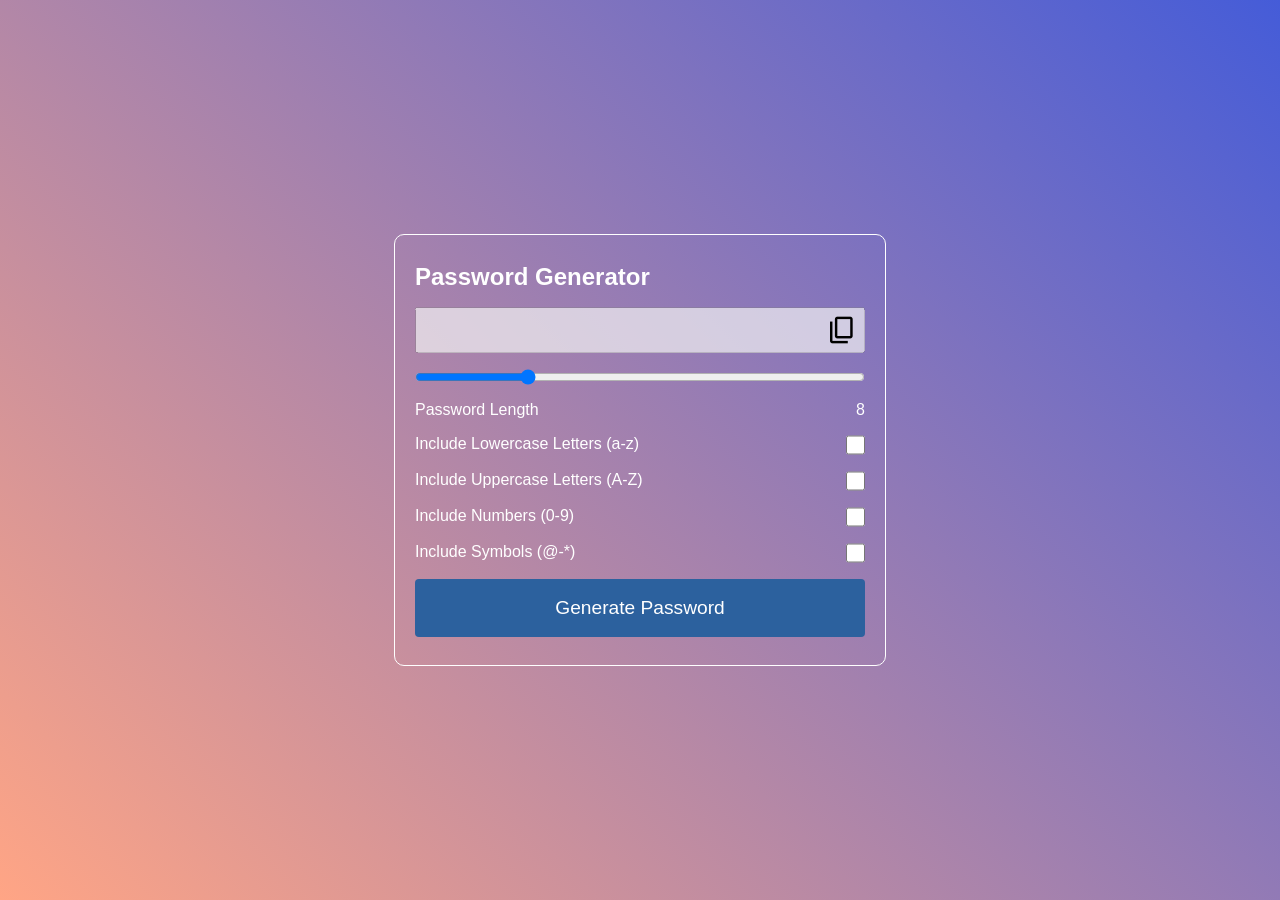
==== index.html @ 68b28874 "Initial commit" ====
<!DOCTYPE html>
<html lang="en">
  <head>
    <meta charset="UTF-8" />
    <meta name="viewport" content="width=device-width, initial-scale=1.0" />
    <title>Password Generator | JavaScript Project</title>
    <!-- LINKING STYLE SHEET -->
    <link rel="stylesheet" href="styles.css" />
    <!-- GOOGLE ICONS -->
    <link rel="stylesheet" href="https://fonts.googleapis.com/css2?family=Material+Symbols+Outlined:opsz,wght,FILL,GRAD@20..48,100..700,0..1,-50..200&icon_names=content_copy"/>
  </head>
  <body>
    <div class="main flex-col-cen">
      <div class="pass-gen flex-col-cen">
        <h1>Password Generator</h1>
        <!-- Input -->
        <div class="passDisplay-con">
          <input type="text" id="passDisplay" disabled />
          <span class="material-symbols-outlined">
            content_copy
            </span>
        </div>
        <!-- SLIDER -->
        <input type="range" value="8" min="1" max="30" id="slider" />
        <div class="pass-length">
          <p>Password Length</p>
          <span></span>
        </div>

        <!-- CONDIIONS -->
        <div class="condition-row">
          <label for="lowercase">Include Lowercase Letters (a-z)</label>
          <input type="checkbox" id="lowercase" name="lowercase" />
        </div>
        <div class="condition-row">
          <label for="uppercase">Include Uppercase Letters (A-Z)</label>
          <input type="checkbox" id="uppercase" name="uppercase" />
        </div>
        <div class="condition-row">
          <label for="number">Include Numbers (0-9)</label>
          <input type="checkbox" id="number" name="number" />
        </div>
        <div class="condition-row">
          <label for="symbols">Include Symbols (@-*)</label>
          <input type="checkbox" id="symbols" name="symbols" />
        </div>

        <!-- PASS BUTTON -->
        <button class="genPassBtn">Generate Password</button>
      </div>
    </div>
    <script src="app.js"></script>
  </body>
</html>
---- styles.css ----
* {
    padding: 0;
    margin: 0;
    box-sizing: border-box;
    color: white;
    font-family:'Lucida Sans', 'Lucida Sans Regular', 'Lucida Grande', 'Lucida Sans Unicode', Geneva, Verdana, sans-serif;
    user-select: none;
}
.flex-row-cen {
    display: flex;
    justify-content: center;
    align-items: center;
}
.flex-col-cen {
    display: flex;
    flex-direction: column;
    justify-content: center;
    align-items: center;
}

.main {
    max-width: 100vw;
    height: 100vh;
    overflow: hidden;
    background: linear-gradient(45deg, #ffa585, #455cd8);
}

.pass-gen {
    align-items: flex-start;
    padding: 20px;
    border: 0.5px solid #fff;
    border-radius: 10px;
}

.pass-gen h1 {
    margin-block: 8px;
    color: #fff;
    font-size: 1.5rem;
    font-weight: 800;
}

.passDisplay-con {
    position: relative;
}

.pass-gen input[type=text] {
    width: 450px;
    padding: 10px;
    margin-block: 8px;
    color: #000;
    font-size: 1.2rem;
}

.passDisplay-con .material-symbols-outlined {
    position: absolute;
    top: 15px;
    right: 7px;
    font-size: 2rem;
    color: #000;
    cursor: pointer;
}

.pass-gen input[type=range] {
    width: 100%;
    margin-block: 8px;
}

.pass-length, .condition-row {
    width: 100%;
    display: flex;
    margin-block: 8px;
}

.pass-length p, .condition-row label {
    flex-basis: 100%;
}

.condition-row input {
    width: 20px;
    height: 20px;
}

.genPassBtn {
    width: 100%;
    padding: 18px 24px;
    margin-block: 8px;
    border: none;
    outline: none;
    border-radius: 4px;
    color: #fff;
    font-size: 1.2rem;
    background-color: #2c619e;
    cursor: pointer;
    transition-property: background-color;
    transition-duration: 0.5s;
    transition-timing-function: ease;
}
.genPassBtn:hover {
    background-color: #0066ff;
}







/* MEDIA QUERIES */
@media only screen and (max-width: 480px) {
    .pass-gen input[type=text] {
        width: 300px;
    }
}
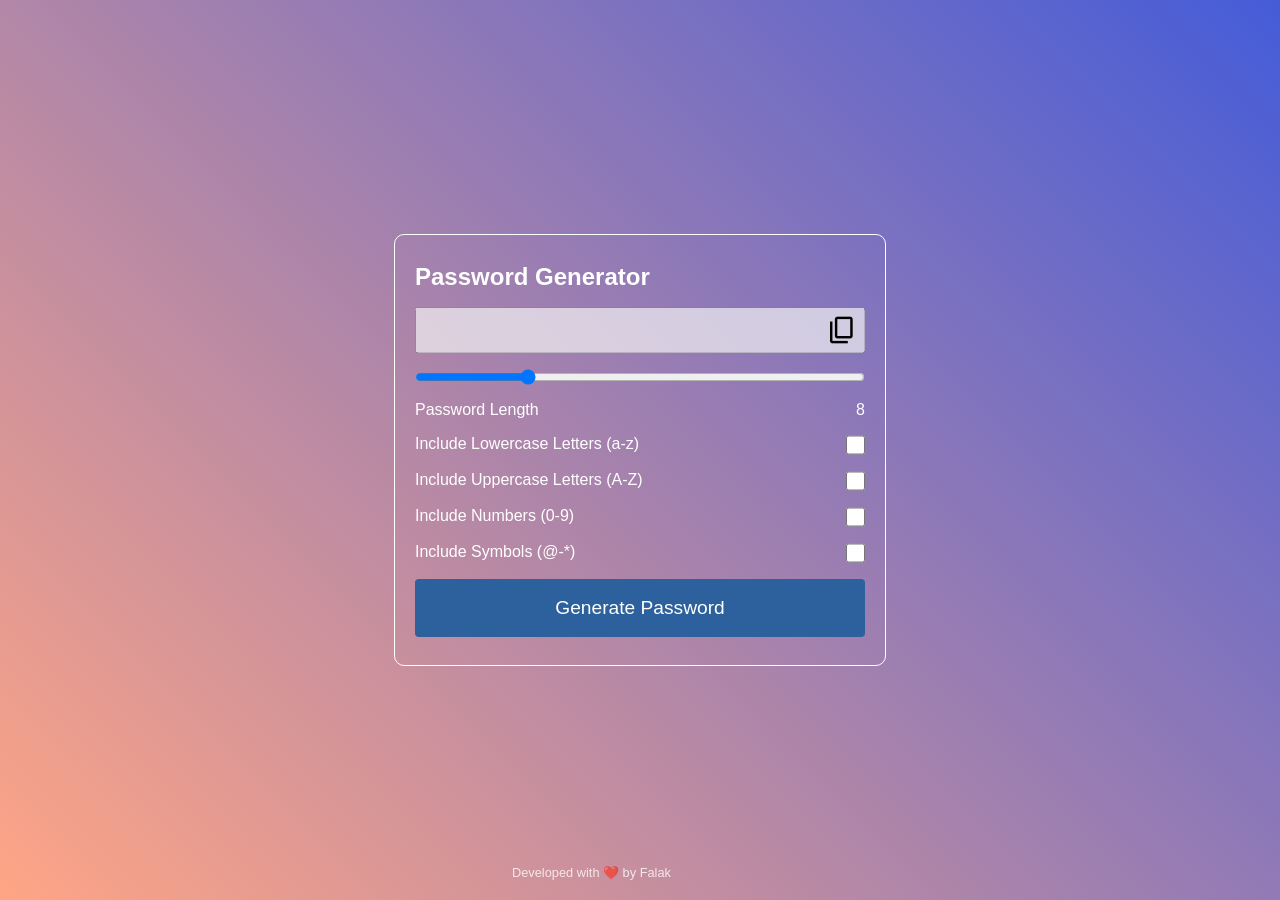
==== commit 599f6f4d: "added message by developer" ====
--- a/index.html
+++ b/index.html
@@ -48,6 +48,7 @@
         <!-- PASS BUTTON -->
         <button class="genPassBtn">Generate Password</button>
       </div>
+        <p class="developer-msg">Developed with ❤️ by Falak</p>
     </div>
     <script src="app.js"></script>
   </body>
--- a/styles.css
+++ b/styles.css
@@ -19,6 +19,7 @@
 }
 
 .main {
+    position: relative;
     max-width: 100vw;
     height: 100vh;
     overflow: hidden;
@@ -99,6 +100,14 @@
     background-color: #0066ff;
 }
 
+.developer-msg {
+    position: absolute;
+    bottom: 20px;
+    left: 40%;
+    color: #ffffffc9;
+    font-size: 0.8rem;
+}
+
 
 
 
@@ -110,4 +119,13 @@
     .pass-gen input[type=text] {
         width: 300px;
     }
+
+    .developer-msg {
+        position: absolute;
+        bottom: 20px;
+        left: 25%;
+        color: #ffffffc9;
+        font-size: 0.8rem;
+    }
+    
 }
